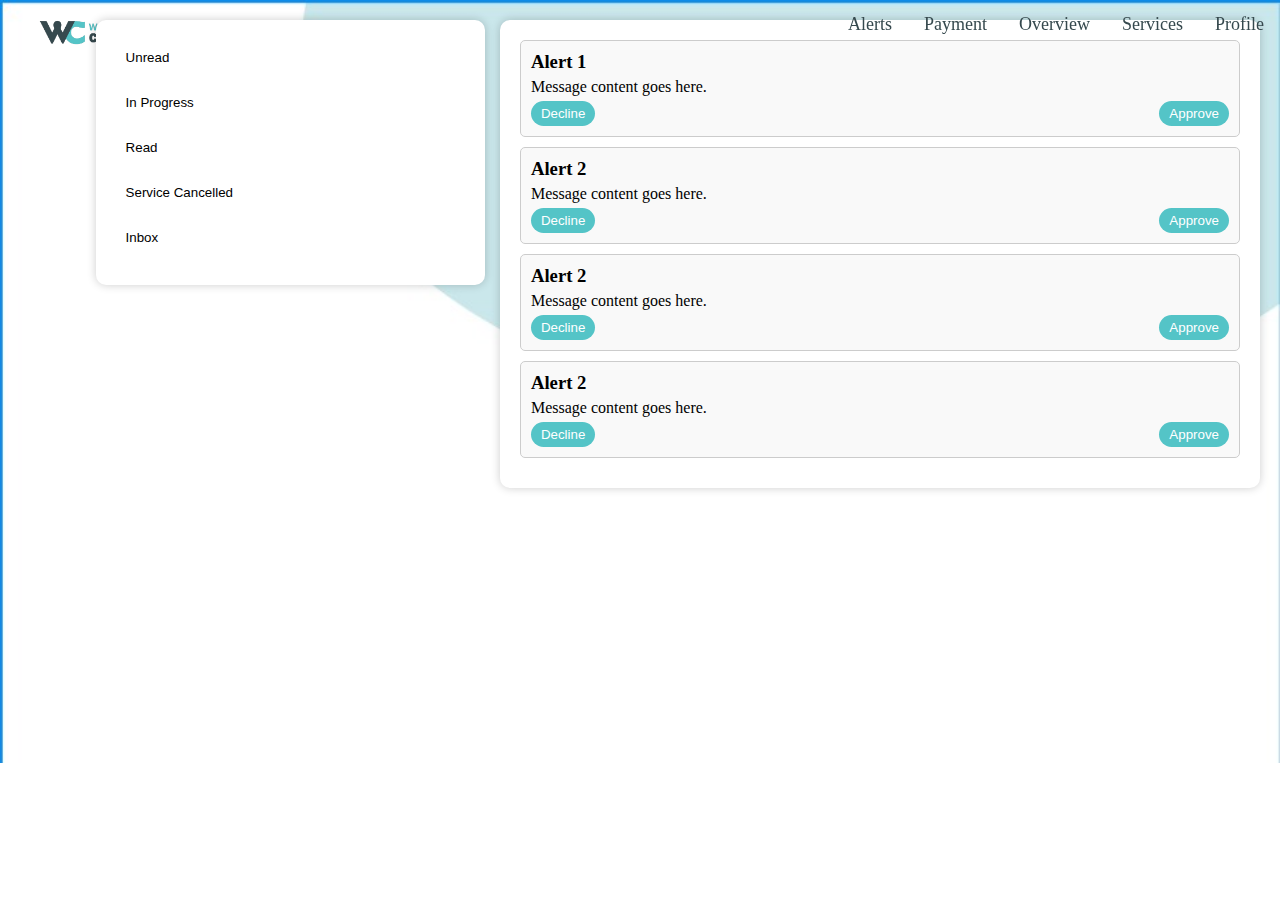
==== alerts.html @ e0900bf6 "first commit" ====
<!DOCTYPE html>
<html lang="en">
<head>
    <meta charset="UTF-8">
    <meta name="viewport" content="width=device-width, initial-scale=1.0">
    <link rel="stylesheet" href="alerts.css">
    <title>Alerts</title>
</head>
<body>
    <section>
        <div class="logo">
            <img src="3.png" alt="logo">
        </div>
        <div class="navbar">
            <a href="profile.html">Profile</a>
            <a href="Service.html">Services</a>
            <a href="overview.html">Overview</a>
            <a href="payment.html">Payment</a>
            <a href="alerts.html">Alerts</a>
        </div> 
    </section>

    <div class="alerts-container">
        <div class="alerts-left">
            <button>Unread</button>
            <button>In Progress</button>
            <button>Read</button>
            <button>Service Cancelled</button>
            <button>Inbox</button>
        </div>
        <div class="separator"></div> <!-- Vertical separator -->
        <div class="alerts-right">
            <div class="message-box">
                <h3>Alert 1</h3>
                <p>Message content goes here.</p>
                <div class="buttons">
                    <button class="button">Decline</button>
                    <button class="button">Approve</button>
                </div>
            </div>
            <div class="message-box">
                <h3>Alert 2</h3>
                <p>Message content goes here.</p>
                <div class="buttons">
                    <button class="button">Decline</button>
                    <button class="button">Approve</button>
                </div>
            </div>
            <div class="message-box">
                <h3>Alert 2</h3>
                <p>Message content goes here.</p>
                <div class="buttons">
                    <button class="button">Decline</button>
                    <button class="button">Approve</button>
                </div>
            </div>
            <div class="message-box">
                <h3>Alert 2</h3>
                <p>Message content goes here.</p>
                <div class="buttons">
                    <button class="button">Decline</button>
                    <button class="button">Approve</button>
                </div>
            </div>
            <!-- Add more message boxes as needed -->
        </div>
    </div>
</body>
</html>
---- alerts.css ----
body {
    margin: 0;
    padding: 0;
    background-image: url(homepage_bg.jpeg);
    background-size: cover;
    background-repeat: no-repeat;
}

.logo{
    float: left;
    display: flex;
    padding: auto;
    height: 50px;
    width: 50px;
    padding-left: 2%;
    padding-top: 10px;
}

.navbar {
    background-color: transparent; /* Transparent background with 50% opacity */
    overflow: hidden;
    position: fixed;
    top: 0;
    right: 0;
    left: 0;
    z-index: 1;
}

.navbar a {
    float: right;
    display: block;
    color: #36494e;
    text-align: center;
    padding: 14px 16px;
    text-decoration: none;
    font-size: 18px;
}

.navbar a:hover {
    color: #54c4c7;
    border-radius: 50px;
}

.alerts-container {
    display: flex;
    align-items: flex-start;
    padding: 20px;
}

.alerts-left {
    width: 30%;
    background-color: #fff;
    border-radius: 10px;
    box-shadow: 0 0 10px rgba(0, 0, 0, 0.2);
    padding: 20px;
    margin-right: 5px; /* Added margin to separate from right box */
}

.alerts-left button {
    display: block;
    width: 100%;
    padding: 10px;
    margin-bottom: 10px;
    text-align: left;
    border: none;
    background: none;
    cursor: pointer;
}

.alerts-left button:hover {
    background-color: #eee;
}

.separator {
    width: 5px;
    background-color: #ccc;
    margin-right: 5px; /* Space between left and right boxes */
}

.alerts-right {
    flex-grow: 1;
    background-color: #fff;
    border-radius: 10px;
    box-shadow: 0 0 10px rgba(0, 0, 0, 0.2);
    padding: 20px;
    overflow-y: scroll;
    max-height: 500px;
}

.message-box {
    background-color: #f9f9f9;
    border: 1px solid #ccc;
    border-radius: 5px;
    padding: 10px;
    margin-bottom: 10px;
}

.message-box h3 {
    margin: 0;
}

.message-box p {
    margin: 5px 0;
}

.buttons {
    display: flex;
    justify-content: space-between;
    align-items: center;
}

.button {
    padding: 5px 10px;
    background-color: #54c4c7;
    color: white;
    text-decoration: none;
    border-radius: 50px;
    border: none;
    cursor: pointer;
}

.button:hover{
    background-color: #36494e;
}
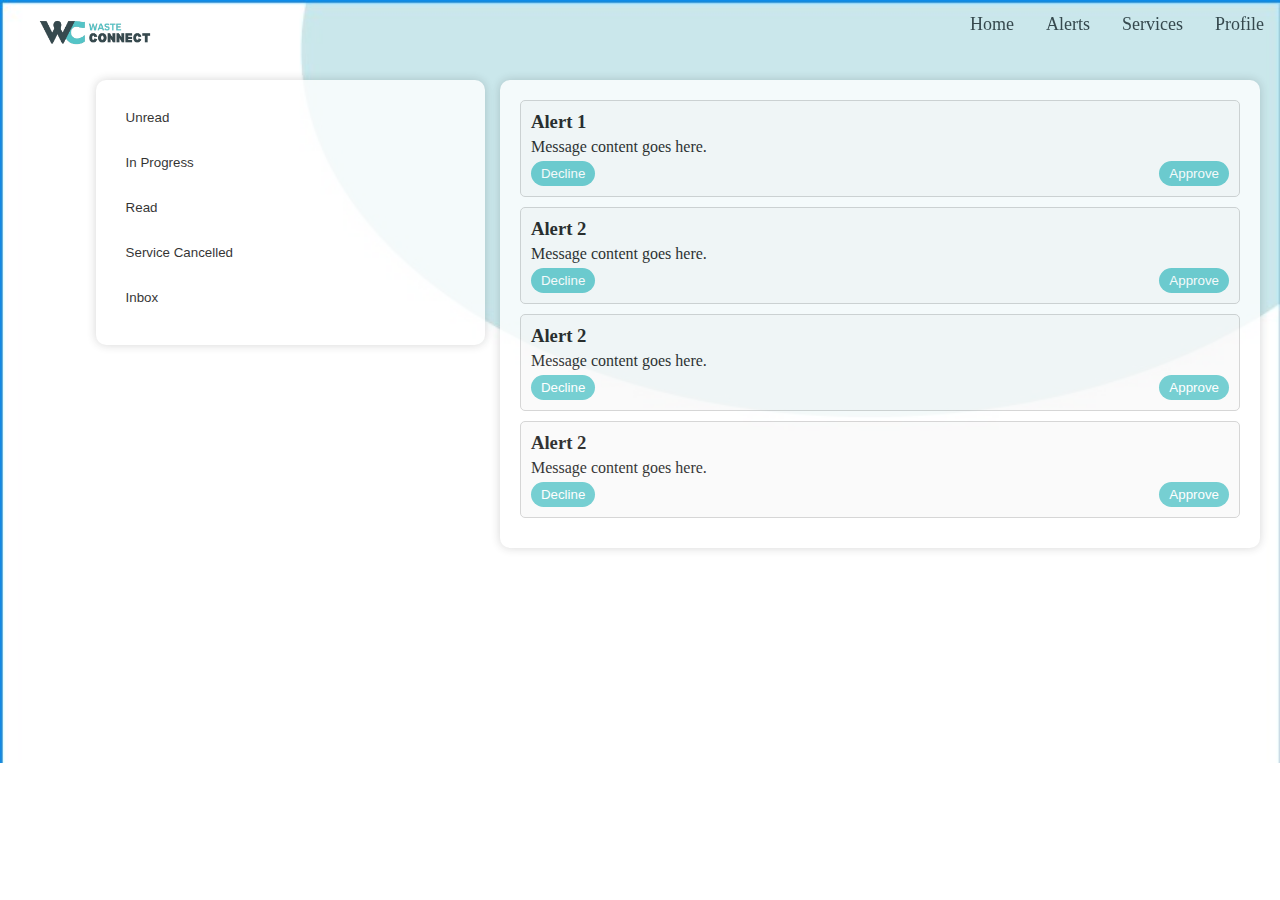
==== commit c198c020: "Last commit" ====
--- a/alerts.html
+++ b/alerts.html
@@ -14,9 +14,8 @@
         <div class="navbar">
             <a href="profile.html">Profile</a>
             <a href="Service.html">Services</a>
-            <a href="overview.html">Overview</a>
-            <a href="payment.html">Payment</a>
             <a href="alerts.html">Alerts</a>
+            <a href="user_page.html">Home</a>
         </div> 
     </section>
 
--- a/alerts.css
+++ b/alerts.css
@@ -45,6 +45,8 @@
     display: flex;
     align-items: flex-start;
     padding: 20px;
+    padding-top: 80px;
+    opacity: 0.8;
 }
 
 .alerts-left {
